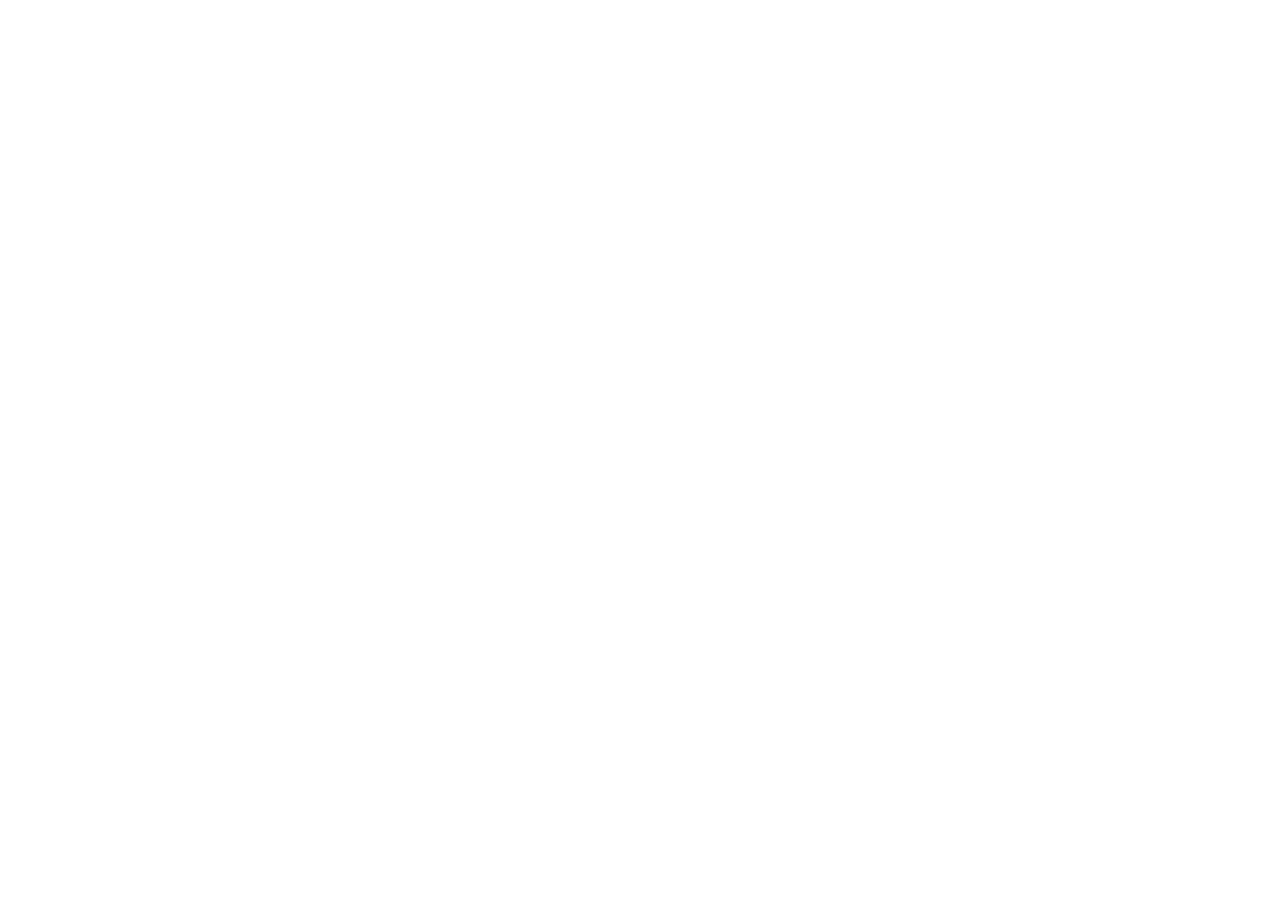
==== index.html @ 3209db76 "Create index.html" ====
<!DOCTYPE html>
<html lang="pt-br">
<head>
    <meta charset="UTF-8">
    <meta name="viewport" content="width=device-width, initial-scale=1.0">
    <link rel="shortcut icon" href="favicon.ico" type="image/x-icon">
    <title>Projeto Redes Sociais</title>
</head>
<body>
    
</body>
</html>
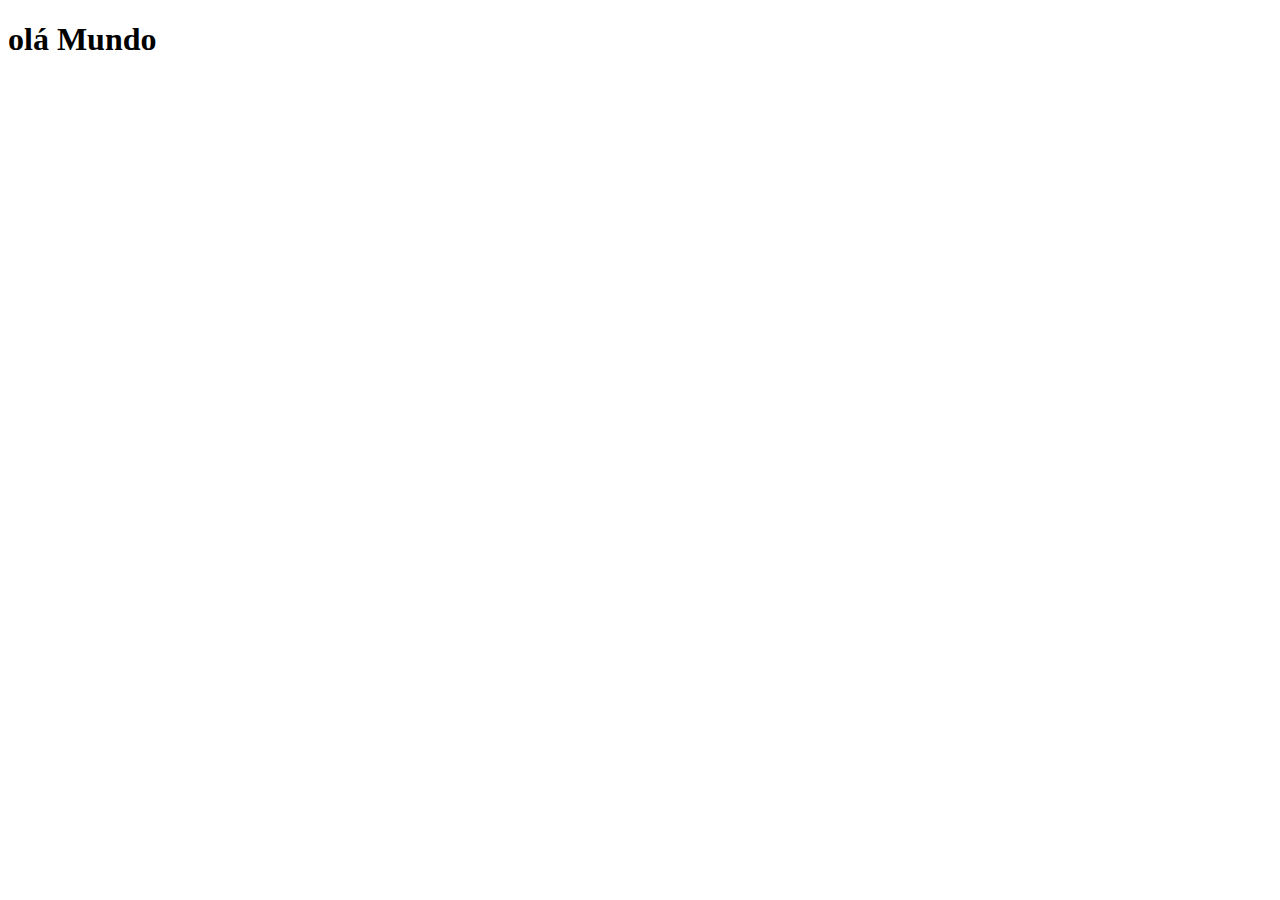
==== commit c0759d91: "Update index.html" ====
--- a/index.html
+++ b/index.html
@@ -7,6 +7,6 @@
     <title>Projeto Redes Sociais</title>
 </head>
 <body>
-    
+    <h1>olá Mundo</h1>
 </body>
 </html>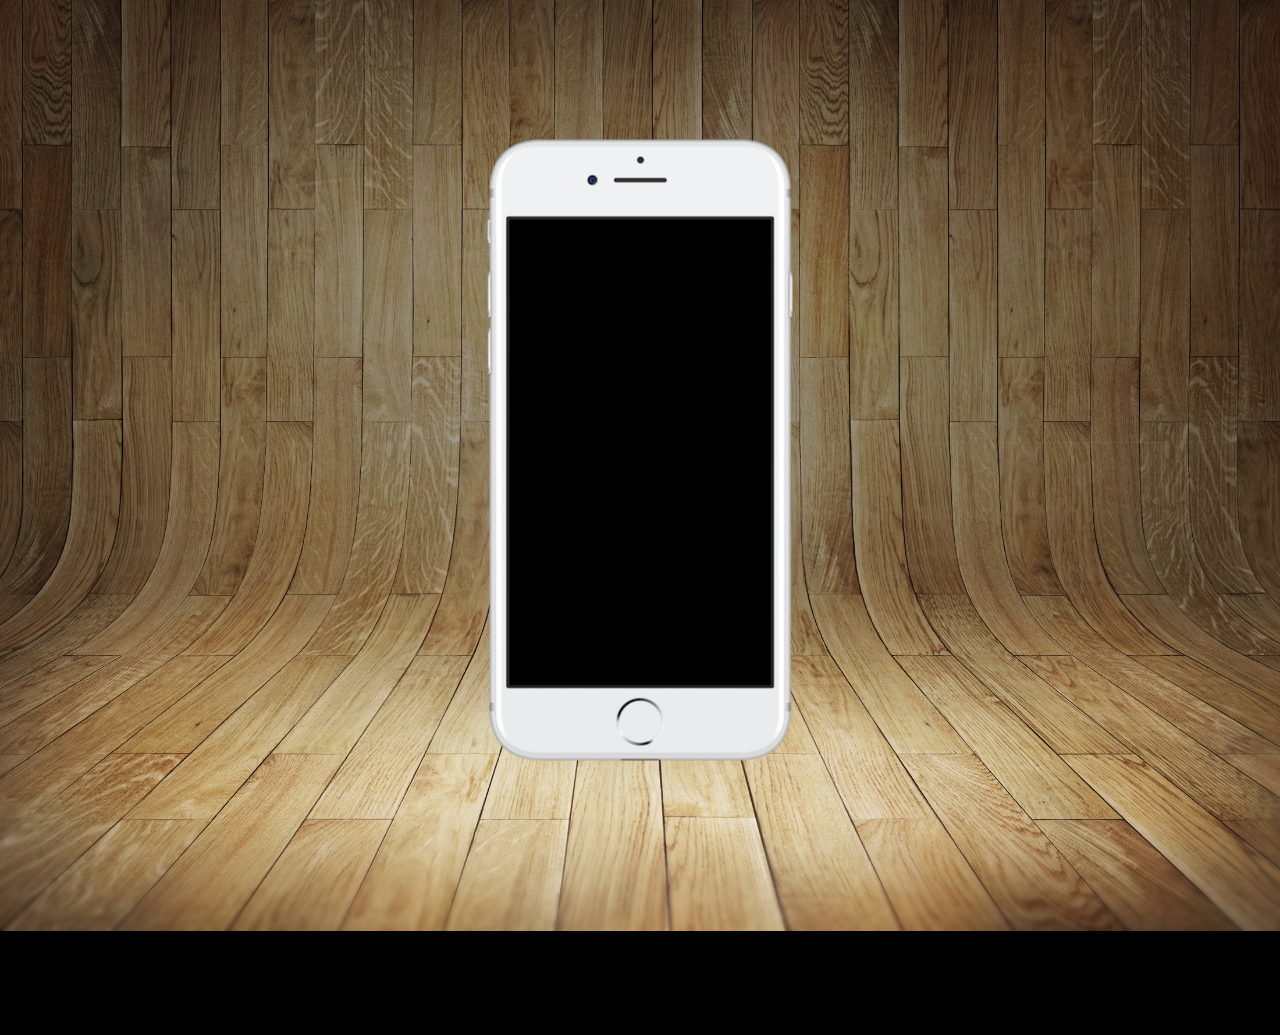
==== commit c0554297: "criei estilo" ====
--- a/index.html
+++ b/index.html
@@ -4,9 +4,17 @@
     <meta charset="UTF-8">
     <meta name="viewport" content="width=device-width, initial-scale=1.0">
     <link rel="shortcut icon" href="favicon.ico" type="image/x-icon">
+    <link rel="stylesheet" href="estilos/style.css">
     <title>Projeto Redes Sociais</title>
 </head>
 <body>
-    <h1>olá Mundo</h1>
+    <main>
+        <section id="telefone">
+
+        </section>
+        <section id="redes-sociais">
+
+        </section>
+    </main>
 </body>
 </html>--- a/estilos/style.css
+++ b/estilos/style.css
@@ -0,0 +1,35 @@
+@charset "UTF-8";
+
+* {
+    margin: 0px;
+    padding: 0px;
+    font-family:Arial, Helvetica, sans-serif ;
+}
+
+html, body {
+    height: 115vh;
+    width: 100vw;
+    background-color: black;
+}
+
+body {
+    background: url('../imagens/fundo-madeira.jpg') no-repeat top center;
+    background-size: cover;
+    background-attachment: fixed;
+}
+
+main {
+    height: 100vh;
+    position: relative;   
+}
+
+section#telefone {
+    height: 627px;
+    width: 311px;
+    
+    position: absolute;
+    top: 50%;
+    left: 50%;
+    transform: translate(-50%, -50%);
+    background: url('../imagens/frame-iphone.png') no-repeat;
+}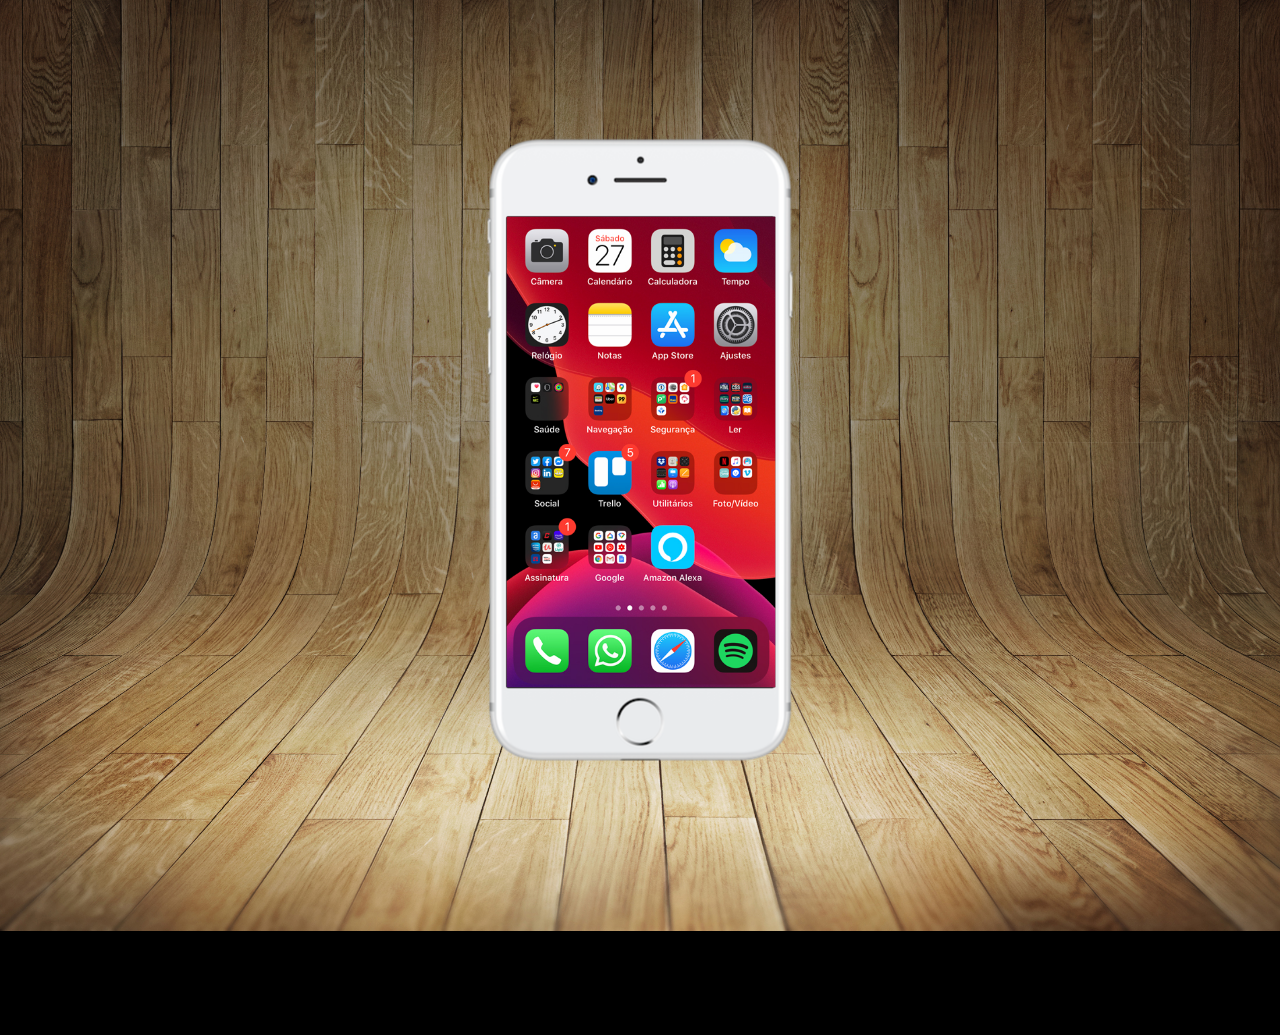
==== commit 7c56e525: "criei home" ====
--- a/index.html
+++ b/index.html
@@ -10,7 +10,7 @@
 <body>
     <main>
         <section id="telefone">
-
+            <iframe src="home.html" name="tela" id="tela" frameborder="0"></iframe>
         </section>
         <section id="redes-sociais">
 
--- a/estilos/style.css
+++ b/estilos/style.css
@@ -32,4 +32,12 @@
     left: 50%;
     transform: translate(-50%, -50%);
     background: url('../imagens/frame-iphone.png') no-repeat;
+}
+
+iframe {
+    position: relative;
+    top: 80px;
+    left: 22px;
+    width: 269px;
+    height: 471px;
 }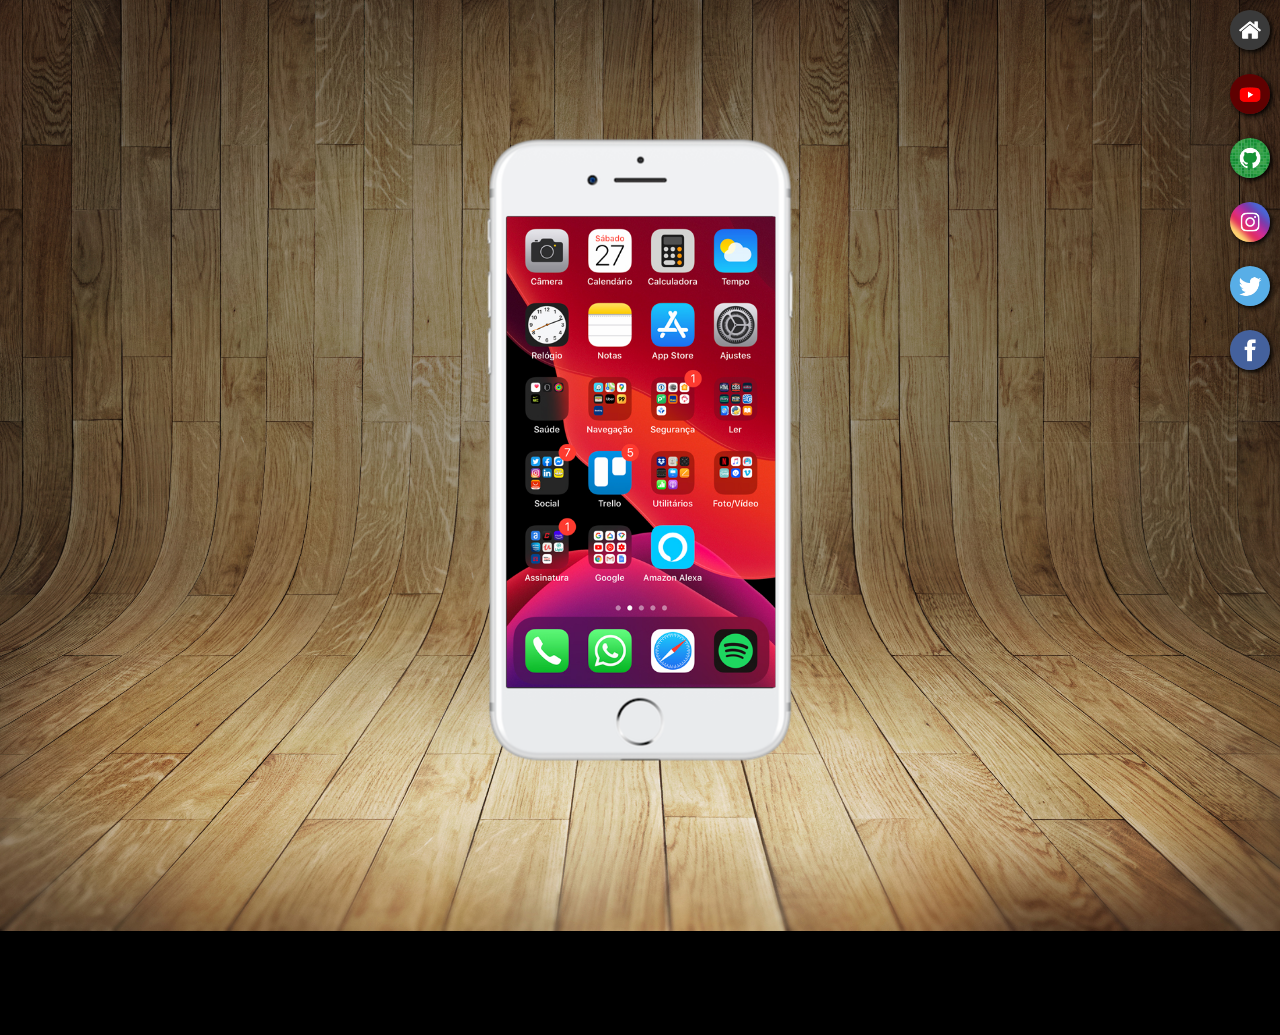
==== commit 097059a9: "coloquei os botoes na direita" ====
--- a/index.html
+++ b/index.html
@@ -10,9 +10,15 @@
 <body>
     <main>
         <section id="telefone">
-            <iframe src="home.html" name="tela" id="tela" frameborder="0"></iframe>
+            <iframe src="home.html" name="tela" id="tela" frameborder="0">Se navegador não é Compativel com isso.</iframe>
         </section>
         <section id="redes-sociais">
+            <a href="#" target="tela"><img src="imagens/logo-home.jpg" alt="home"></a> <br>
+            <a href="#" target="tela"><img src="imagens/logo-youtube.jpg" alt="youtube"></a> <br>
+            <a href="#" target="tela"><img src="imagens/logo-github.jpg" alt="github"></a> <br>
+            <a href="#" target="tela"><img src="imagens/logo-instagram.jpg" alt="instagran"></a> <br>
+            <a href="#" target="tela"><img src="imagens/logo-twitter.jpg" alt="twitter"></a> <br>
+            <a href="#" target="tela"><img src="imagens/logo-facebook.jpg" alt="facebook"></a> <br>
 
         </section>
     </main>
--- a/estilos/style.css
+++ b/estilos/style.css
@@ -40,4 +40,24 @@
     left: 22px;
     width: 269px;
     height: 471px;
+}
+
+section#redes-sociais img {
+    width: 40px;
+    height: 40px;
+    margin: 10px;
+    border-radius: 100%;
+    box-shadow: 2px 2px 5px black;
+    box-sizing: border-box;
+}
+
+section#redes-sociais {
+    text-align: right;
+}
+
+section#redes-sociais img:hover {
+    border: 2px solid white;
+    transform: translate(-3px, -3px);
+    box-shadow: 5px 5px 10px black;
+    transition: transform 0.2s, border 0.3s;
 }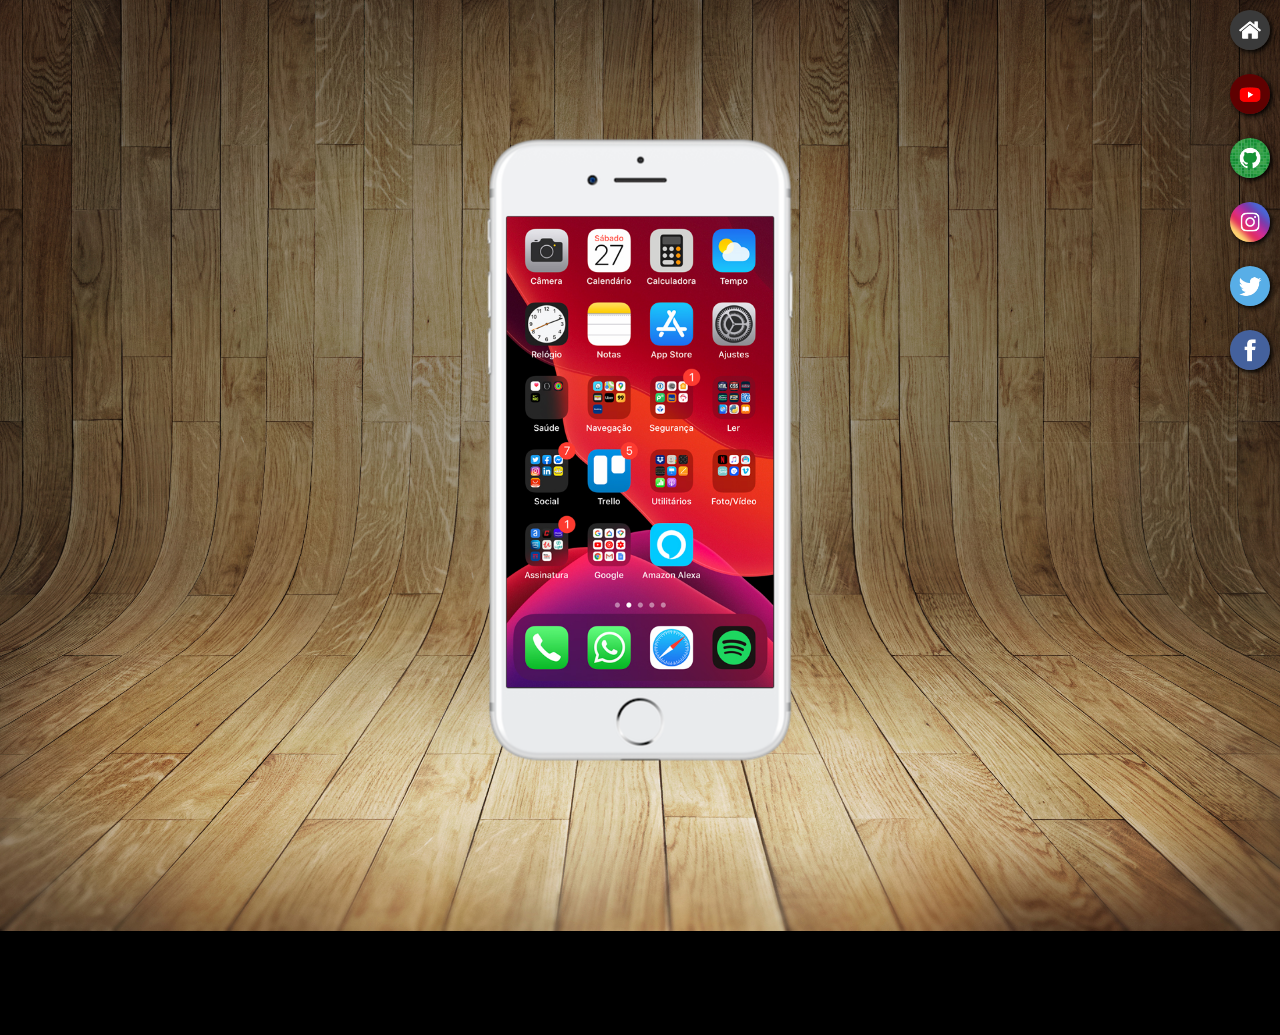
==== commit db34639d: "terminei projeto" ====
--- a/index.html
+++ b/index.html
@@ -13,12 +13,12 @@
             <iframe src="home.html" name="tela" id="tela" frameborder="0">Se navegador não é Compativel com isso.</iframe>
         </section>
         <section id="redes-sociais">
-            <a href="#" target="tela"><img src="imagens/logo-home.jpg" alt="home"></a> <br>
-            <a href="#" target="tela"><img src="imagens/logo-youtube.jpg" alt="youtube"></a> <br>
-            <a href="#" target="tela"><img src="imagens/logo-github.jpg" alt="github"></a> <br>
-            <a href="#" target="tela"><img src="imagens/logo-instagram.jpg" alt="instagran"></a> <br>
-            <a href="#" target="tela"><img src="imagens/logo-twitter.jpg" alt="twitter"></a> <br>
-            <a href="#" target="tela"><img src="imagens/logo-facebook.jpg" alt="facebook"></a> <br>
+            <a href="home.html" target="tela"><img src="imagens/logo-home.jpg" alt="home"></a> <br>
+            <a href="youtube.html" target="tela"><img src="imagens/logo-youtube.jpg" alt="youtube"></a> <br>
+            <a href="github.html" target="tela"><img src="imagens/logo-github.jpg" alt="github"></a> <br>
+            <a href="instagran.html" target="tela"><img src="imagens/logo-instagram.jpg" alt="instagran"></a> <br>
+            <a href="twitter.html" target="tela"><img src="imagens/logo-twitter.jpg" alt="twitter"></a> <br>
+            <a href="facebook.html" target="tela"><img src="imagens/logo-facebook.jpg" alt="facebook"></a> <br>
 
         </section>
     </main>
--- a/estilos/style.css
+++ b/estilos/style.css
@@ -34,11 +34,11 @@
     background: url('../imagens/frame-iphone.png') no-repeat;
 }
 
-iframe {
+iframe#tela {
     position: relative;
     top: 80px;
     left: 22px;
-    width: 269px;
+    width: 267px;
     height: 471px;
 }
 
